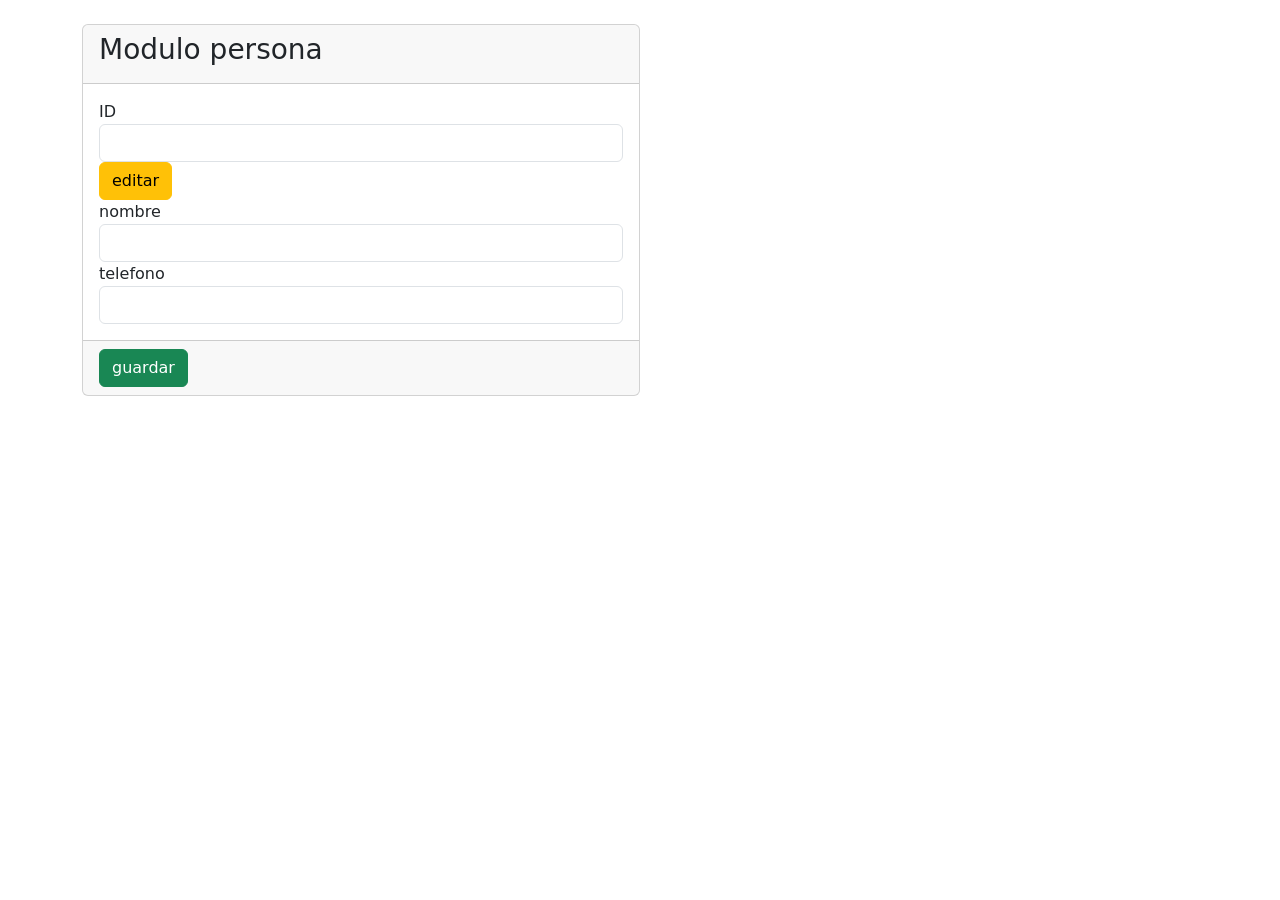
==== index.html @ be7bec2a "todas las tablas y menu listo me falta login y usuarios y listo calixto" ====
<!DOCTYPE html>
<html lang="en" dir="ltr" >
  <head>
    <meta charset="utf-8">
    <title></title>
    <link href="https://cdn.jsdelivr.net/npm/bootstrap@5.1.3/dist/css/bootstrap.min.css" rel="stylesheet" integrity="sha384-1BmE4kWBq78iYhFldvKuhfTAU6auU8tT94WrHftjDbrCEXSU1oBoqyl2QvZ6jIW3" crossorigin="anonymous">
  </head>
  <body>
      <div class="container mt-4">
        <div class="col-sm-6">
          <form th:action="@/save" th:object=${persona} method="post">
            <div class="card">
              <div class="card-header">
              <h3>Modulo persona</h3>
            </div>
              <div class="card-body">
              <div class="form-group">
                <label >ID</label>
                <input th:field="*{id}" type="text" class="form-control">
              </div>
              <a th:href="@{/editar/}+${persona.id}" class="btn btn-warning">editar</a>
              <div class="form-group">
                <label >nombre</label>
                <input th:field="*{nombre}" type="text" class="form-control">
              </div>

              <div class="form-group">
                <label >telefono</label>
                <input th:field="*{telefono}" type="text" class="form-control">
              </div>
            </div>
              <div class="card-footer">
                <input type="submit" value="guardar" class="btn btn-success">
              </div>
            </div>
          </form>
        </div>
      </div>



      <script src="https://cdn.jsdelivr.net/npm/bootstrap@5.1.3/dist/js/bootstrap.bundle.min.js" integrity="sha384-ka7Sk0Gln4gmtz2MlQnikT1wXgYsOg+OMhuP+IlRH9sENBO0LRn5q+8nbTov4+1p" crossorigin="anonymous"></script>
  </body>
</html>
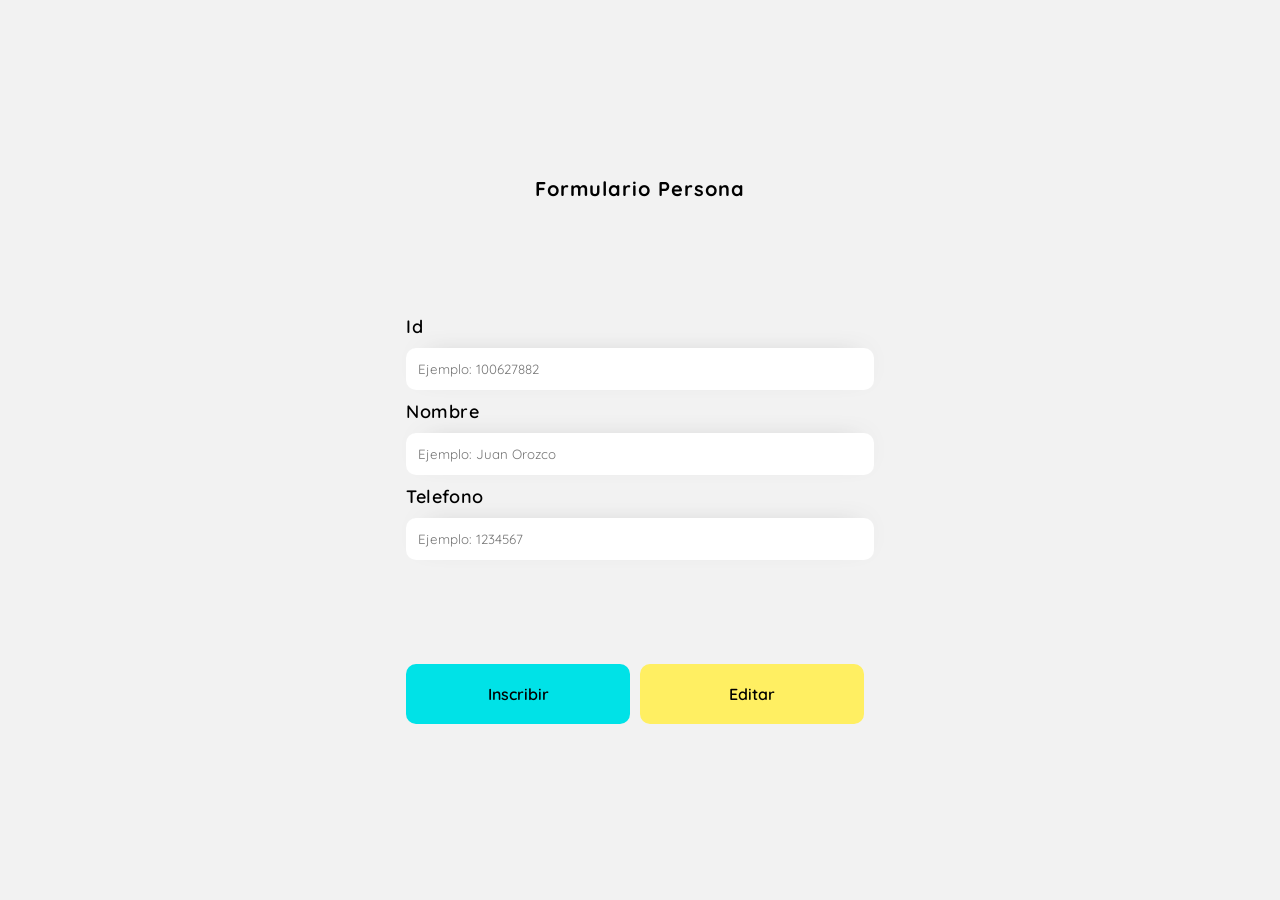
==== commit a3e64a6a: "arreglo del index" ====
--- a/index.html
+++ b/index.html
@@ -1,44 +1,44 @@
 <!DOCTYPE html>
-<html lang="en" dir="ltr" >
-  <head>
-    <meta charset="utf-8">
-    <title></title>
-    <link href="https://cdn.jsdelivr.net/npm/bootstrap@5.1.3/dist/css/bootstrap.min.css" rel="stylesheet" integrity="sha384-1BmE4kWBq78iYhFldvKuhfTAU6auU8tT94WrHftjDbrCEXSU1oBoqyl2QvZ6jIW3" crossorigin="anonymous">
-  </head>
-  <body>
-      <div class="container mt-4">
-        <div class="col-sm-6">
-          <form th:action="@/save" th:object=${persona} method="post">
-            <div class="card">
-              <div class="card-header">
-              <h3>Modulo persona</h3>
-            </div>
-              <div class="card-body">
-              <div class="form-group">
-                <label >ID</label>
-                <input th:field="*{id}" type="text" class="form-control">
-              </div>
-              <a th:href="@{/editar/}+${persona.id}" class="btn btn-warning">editar</a>
-              <div class="form-group">
-                <label >nombre</label>
-                <input th:field="*{nombre}" type="text" class="form-control">
-              </div>
+<html lang="en">
+<head>
+    <meta charset="UTF-8">
+    <meta http-equiv="X-UA-Compatible" content="IE=edge">
+    <meta name="viewport" content="width=device-width, initial-scale=1.0">
+    <title>login</title>
+    <link rel="stylesheet" href="admin/src/main/resources/templates/estilos/index2.css">
 
-              <div class="form-group">
-                <label >telefono</label>
-                <input th:field="*{telefono}" type="text" class="form-control">
-              </div>
-            </div>
-              <div class="card-footer">
-                <input type="submit" value="guardar" class="btn btn-success">
-              </div>
-            </div>
-          </form>
-        </div>
-      </div>
+    <link rel="preconnect" href="https://fonts.googleapis.com">
+    <link rel="preconnect" href="https://fonts.gstatic.com" crossorigin>
+    <link href="https://fonts.googleapis.com/css2?family=DM+Sans:wght@400;500;700&family=Inter:wght@300;500&family=Quicksand:wght@300;500;700&display=swap" rel="stylesheet">
+</head>
+<body>
+    <main>
+        <section class="login">
+            <section class="personas">
+                <div class="imagen">
+                    <img src="admin/src/main/resources/templates/imgde/logonucasim.png" alt="">
+                </div>
+                <div class="principal-titulo">
+                    <h1 class="titulo">formulario persona</h1>
+                </div>
+                
+                <form action="#" class="formulario">
+                    <label for="id" class="label">id</label>
+                    <input type="number" class="input" placeholder="Ejemplo: 100627882" name="id" required>
 
+                    <label for="#" class="label">nombre</label>
+                    <input type="text" class="input" placeholder="Ejemplo: Juan Orozco" name="nombre" required> 
 
+                    <label for="#" class="label">telefono</label>
+                    <input type="number" class="input" placeholder="Ejemplo: 1234567" name="telefono" required>
 
-      <script src="https://cdn.jsdelivr.net/npm/bootstrap@5.1.3/dist/js/bootstrap.bundle.min.js" integrity="sha384-ka7Sk0Gln4gmtz2MlQnikT1wXgYsOg+OMhuP+IlRH9sENBO0LRn5q+8nbTov4+1p" crossorigin="anonymous"></script>
-  </body>
-</html>
+                    <div class="button">
+                        <button class="button-iniciar" id="inscribir">inscribir</button>
+                        <button class="button-iniciar" id="editar"> editar</button>
+                    </div>
+                </form>
+            </section>
+        </section>
+    </main>
+</body>
+</html>
--- a/admin/src/main/resources/templates/estilos/index2.css
+++ b/admin/src/main/resources/templates/estilos/index2.css
@@ -0,0 +1,105 @@
+*{
+    padding: 0;
+    margin: 0;
+    box-sizing: border-box;
+    font-family: 'DM Sans', sans-serif;
+    font-family: 'Inter', sans-serif;
+    font-family: 'Quicksand', sans-serif;
+}
+
+.login{
+    width: 100%;
+    height: 100vh;
+    display: grid;
+    place-items: center;
+    background-color: #F2F2F2;
+}
+
+.personas{
+    width: 100%;
+    padding: 16px;
+    max-width: 500px;
+}
+
+.formulario{
+    display: flex;
+    flex-direction: column;
+}
+.principal-titulo{
+    margin-bottom: 114px;
+    font-size: 28px;
+    font-weight: 600;
+    text-transform: capitalize;
+    letter-spacing: 1px;
+    text-align: center;
+    
+
+}
+.personas .imagen{
+    display: flex;
+    justify-content: center;
+}
+.personas img{
+    width: 100%;
+}
+.principal-titulo .titulo{
+   font-size: 20px;
+}
+
+.label{
+    font-size: 18px;
+    font-weight: 600;
+    letter-spacing: 0.6px;
+    text-transform: capitalize;
+}
+
+.input{
+    width: 100%;
+    height: 42px;
+    margin-top: 10px;
+    margin-bottom: 10px;
+    border-radius: 10px;
+    border: none;
+    background-color: white;
+    padding-left: 12px;
+    -webkit-box-shadow: 3px -5px 27px -19px rgba(0,0,0,0.75);
+    -moz-box-shadow: 3px -5px 27px -19px rgba(0,0,0,0.75);
+    box-shadow: 3px -5px 27px -19px rgba(0,0,0,0.75);
+}
+
+.input:hover{
+    border-bottom: 6px solid #00e2e7;
+    border-radius: 10px 10px 0px 0px;
+}
+
+.button{
+    display: flex;
+    justify-content: center;
+    margin-top: 20%;
+}
+
+.button-iniciar{
+    height: 60px;
+    width: 50%;
+}
+
+#inscribir{
+    background-color: #00e2e7;
+    border: none;
+    border-radius: 10px;
+    padding-right: 10p;
+    margin-right: 10px;
+    text-transform: capitalize;
+    font-size: 16px;
+    font-weight: 600;
+}
+#editar{
+    background-color: #ffef62;
+    border: none;
+    border-radius: 10px;
+    padding-right: 10p;
+    margin-right: 10px;
+    text-transform: capitalize;
+    font-size: 16px;
+    font-weight: 600;
+}
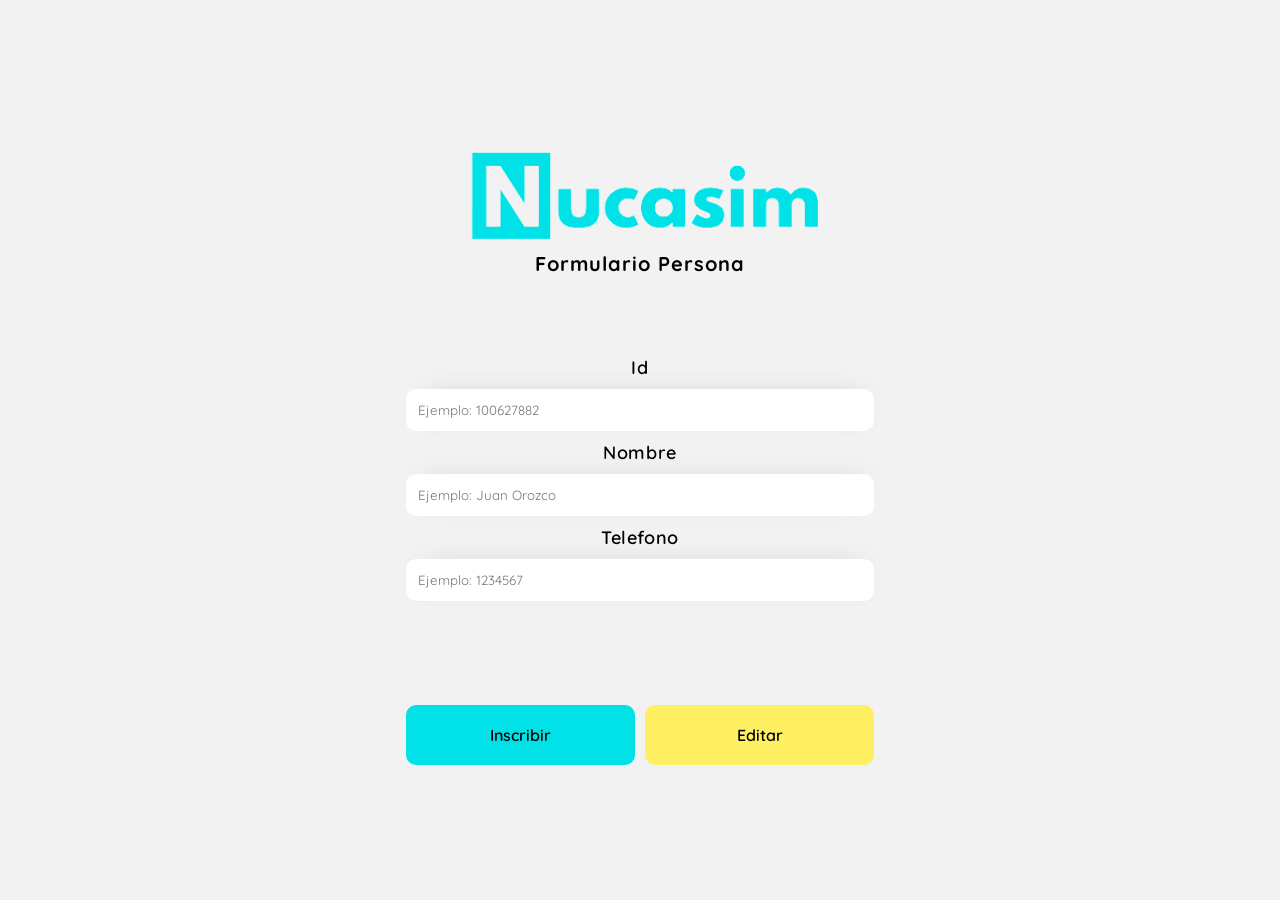
==== commit c462c9d1: "agregada animacion" ====
--- a/index.html
+++ b/index.html
@@ -26,7 +26,8 @@
                     <label for="id" class="label">id</label>
                     <input type="number" class="input" placeholder="Ejemplo: 100627882" name="id" required>
 
-                    <label for="#" class="label">nombre</label>
+                    <label for="#
+                    " class="label">nombre</label>
                     <input type="text" class="input" placeholder="Ejemplo: Juan Orozco" name="nombre" required> 
 
                     <label for="#" class="label">telefono</label>
--- a/admin/src/main/resources/templates/estilos/index2.css
+++ b/admin/src/main/resources/templates/estilos/index2.css
@@ -15,6 +15,7 @@
     background-color: #F2F2F2;
 }
 
+
 .personas{
     width: 100%;
     padding: 16px;
@@ -24,9 +25,10 @@
 .formulario{
     display: flex;
     flex-direction: column;
+    align-items: center;
 }
 .principal-titulo{
-    margin-bottom: 114px;
+    margin-bottom: 80px;
     font-size: 28px;
     font-weight: 600;
     text-transform: capitalize;
@@ -51,6 +53,7 @@
     font-weight: 600;
     letter-spacing: 0.6px;
     text-transform: capitalize;
+    outline: none; 
 }
 
 .input{
@@ -65,17 +68,22 @@
     -webkit-box-shadow: 3px -5px 27px -19px rgba(0,0,0,0.75);
     -moz-box-shadow: 3px -5px 27px -19px rgba(0,0,0,0.75);
     box-shadow: 3px -5px 27px -19px rgba(0,0,0,0.75);
+    transition: width 0.64s;
 }
 
 .input:hover{
-    border-bottom: 6px solid #00e2e7;
-    border-radius: 10px 10px 0px 0px;
+    border: 6px solid #00e2e7;
+    border-radius: 10px 10px 10px 10px;
+    width: 95%;
+    
+
 }
 
 .button{
     display: flex;
     justify-content: center;
     margin-top: 20%;
+    width: 100%;
 }
 
 .button-iniciar{
@@ -98,8 +106,11 @@
     border: none;
     border-radius: 10px;
     padding-right: 10p;
-    margin-right: 10px;
+   
     text-transform: capitalize;
     font-size: 16px;
     font-weight: 600;
-}+}
+
+
+
